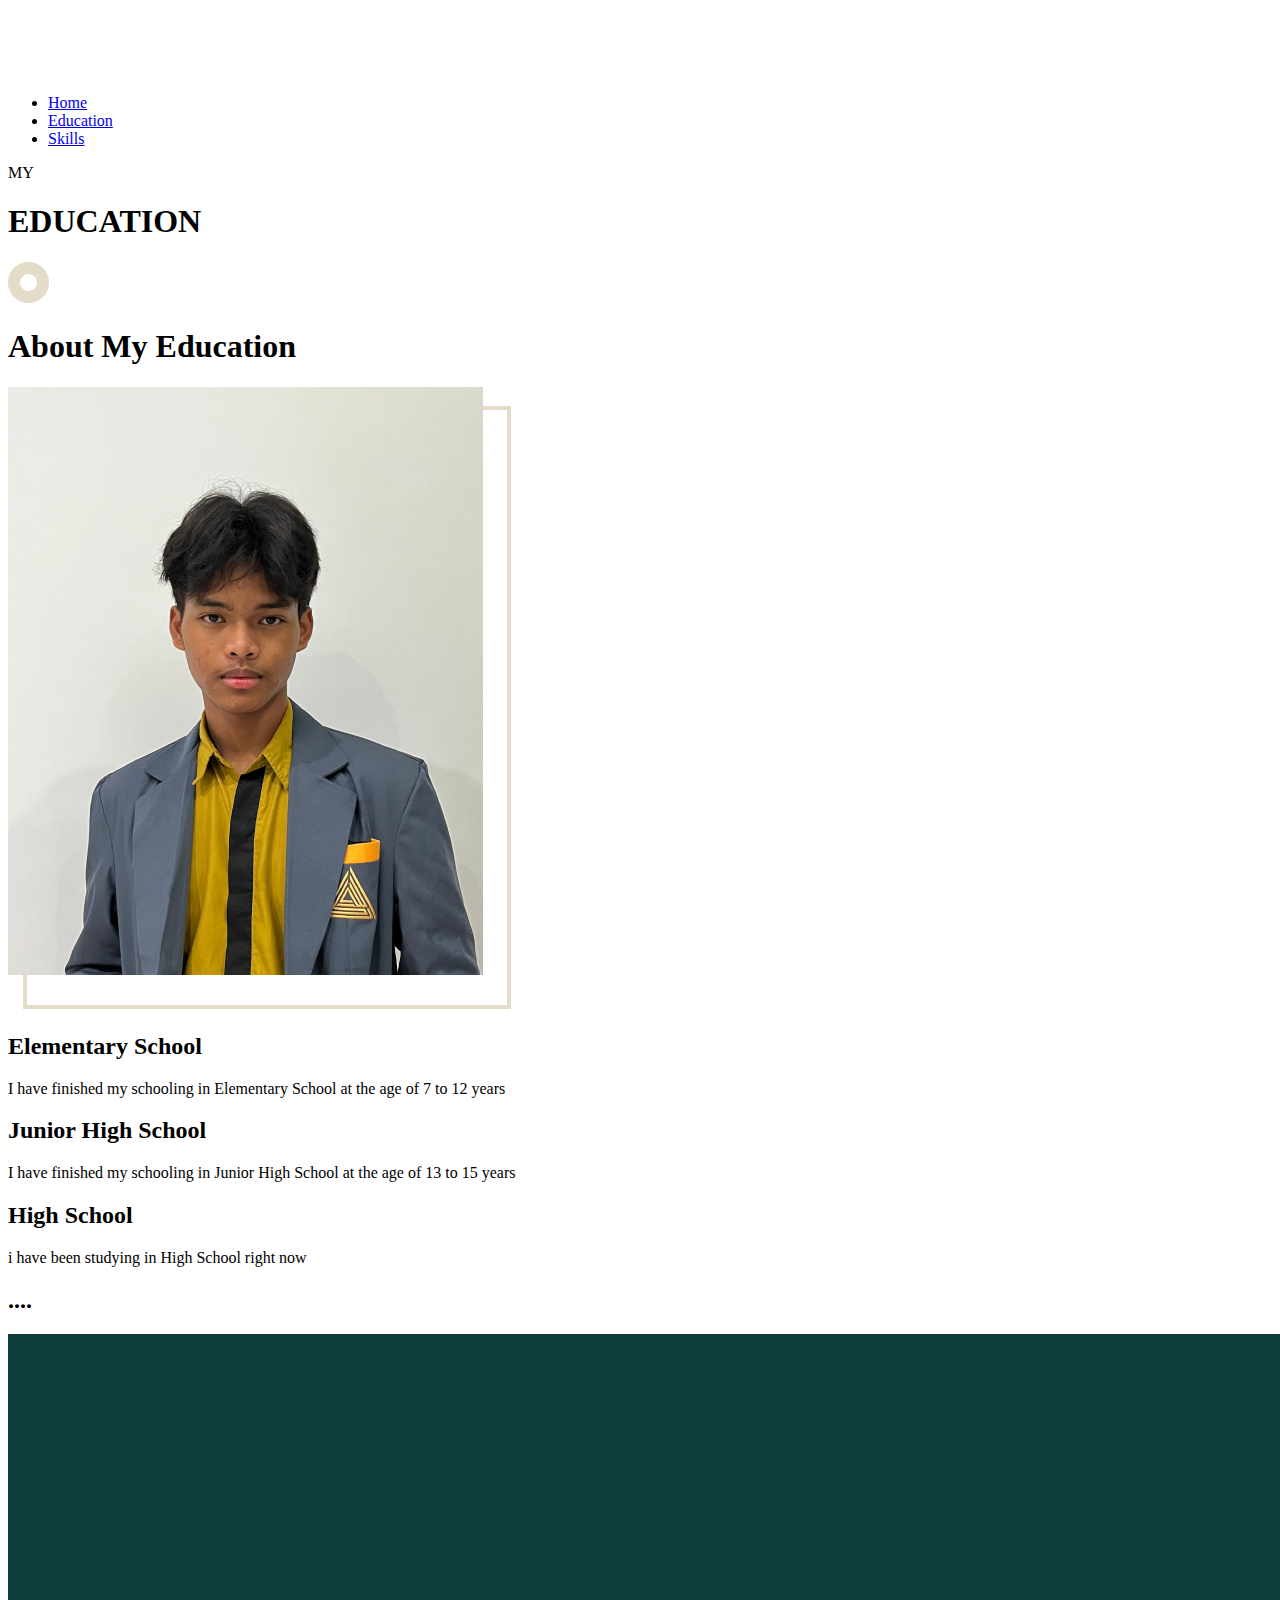
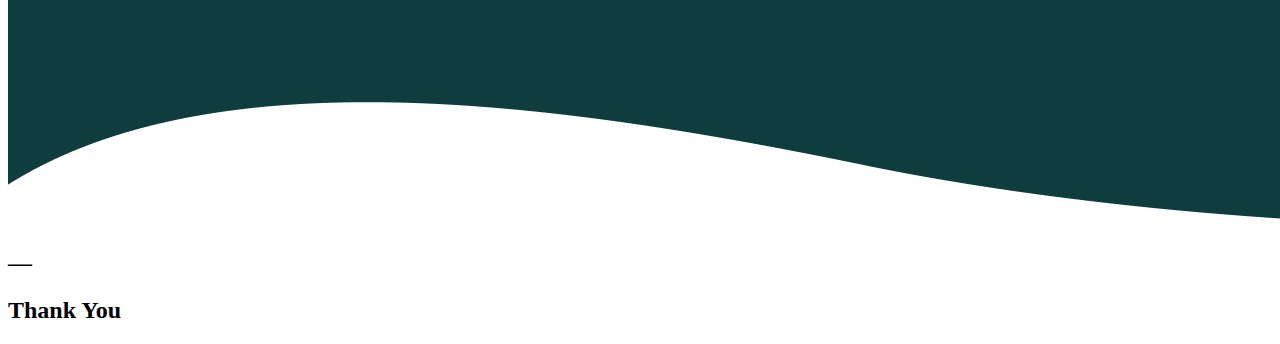
==== edu/index.html @ 7bdc7507 "mehh" ====
<!DOCTYPE html>
<html lang="en">
<head>
    <meta charset="UTF-8">
    <meta name="viewport" content="width=device-width, initial-scale=1.0">
    <link rel="stylesheet" href="https://zulldevv.github.io/ave/dist/css/ave.css">
    <link rel="stylesheet" href="https://zulldevv.github.io/ave/dist/css/ave-utilities-all.css">
    <link rel="stylesheet" href="../css/custom.css">
    <link rel="stylesheet" href="../css/education.css">
    <link rel="icon" type="image/x-icon" href="../assets/FAQI.png">
    <title>My Education</title>
</head>
<body>
    <!-- !== NAVBAR == -->
    <div class="navbar d-flex m-auto p-0 justify-content-around position-fixed">
        <div class="logo">
            <img src="../assets/FA QI.png" alt="Faqih">
        </div>
        <ul class="navigasi p-0 m-0">
            <li><a href="../">Home</a></li>
            <li><a href="#">Education</a></li>
            <li><a href="../skill/">Skills</a></li>
        </ul>
    </div>

    <!-- ?== HEADER == -->
    <div class="header">
        <div class="container d-flex flex-column align-items-center justify-content-center p-0 m-0">
            <p class="fw-bold fs-5 lh-1 p-0 m-0 text-light d-flex align-items-start w-55">MY</p>
            <h1 class="fw-bold fs-15 lh-1 p-0 m-0 w-55">EDUCATION</h1>
        </div>
    </div>

    <!-- *== MAIN == -->
    <div class="main bg-primary">
        <div class="container p-0">
            <div class="tittle d-flex flex-column align-items-center pt-10">
                <img src="../assets/Ellipse 1.png" alt="">
                <h1 class="fw-bold text-secondary mt-4">About My Education</h1>
            </div>
            <div class="fill row w-100 mt-8 d-flex align-items-center justify-content-around">
                <div class="img d-flex justify-content-center mb-5 col-12 col-lg-4 col-md-10 col-sm-12">
                    <img src="../assets/line-group.png" class="" alt="">
                    <div class="line"></div>
                </div>
                <div class="education d-flex flex-column mb-5 col-12 col-lg-8 col-md-10 col-sm-12">
                    <div class="container p-0 m-0 d-flex justify-content-evenly mb-5">
                        <div class="elementary-school w-40">
                            <h2 class="fw-bold text-secondary fs-3">Elementary School</h2>
                            <p class="fw-normal text-light m-0">I have finished my schooling in Elementary School at the age of 7 to 12 years</p>
                        </div>
                        <div class="juniorhigh-school w-40">
                            <h2 class="fw-bold text-secondary fs-3">Junior High School</h2>
                            <p class="fw-normal text-light m-0">I have finished my schooling in Junior High School at the age of 13 to 15 years</p>
                        </div>
                    </div>
                    <div class="container p-0 m-0 d-flex justify-content-evenly">
                        <div class="high-school w-40">
                            <h2 class="fw-bold text-secondary fs-3">High School</h2>
                            <p class="fw-normal text-light m-0">i have been studying in High School right now</p>
                        </div>
                        <div class="dot w-40 d-flex justify-content-center align-items-center">
                            <h2 class="fw-normal text-secondary fs-3">....</h2>
                        </div>
                    </div>
                </div>
            </div>
        </div>
    </div>
    <div class="bg bg-dark d-flex flex-column align-items-center">
        <img src="../assets/shape.png" class="w-100" alt="">
        <h2 class="text-secondary pt-15">—</h2>
        <h2 class="text-secondary fw-bold">Thank You</h2>
    </div>

    <script src="https://izzulaverroes.github.io/ave/avecdn.js"></script>
</body>
</html>
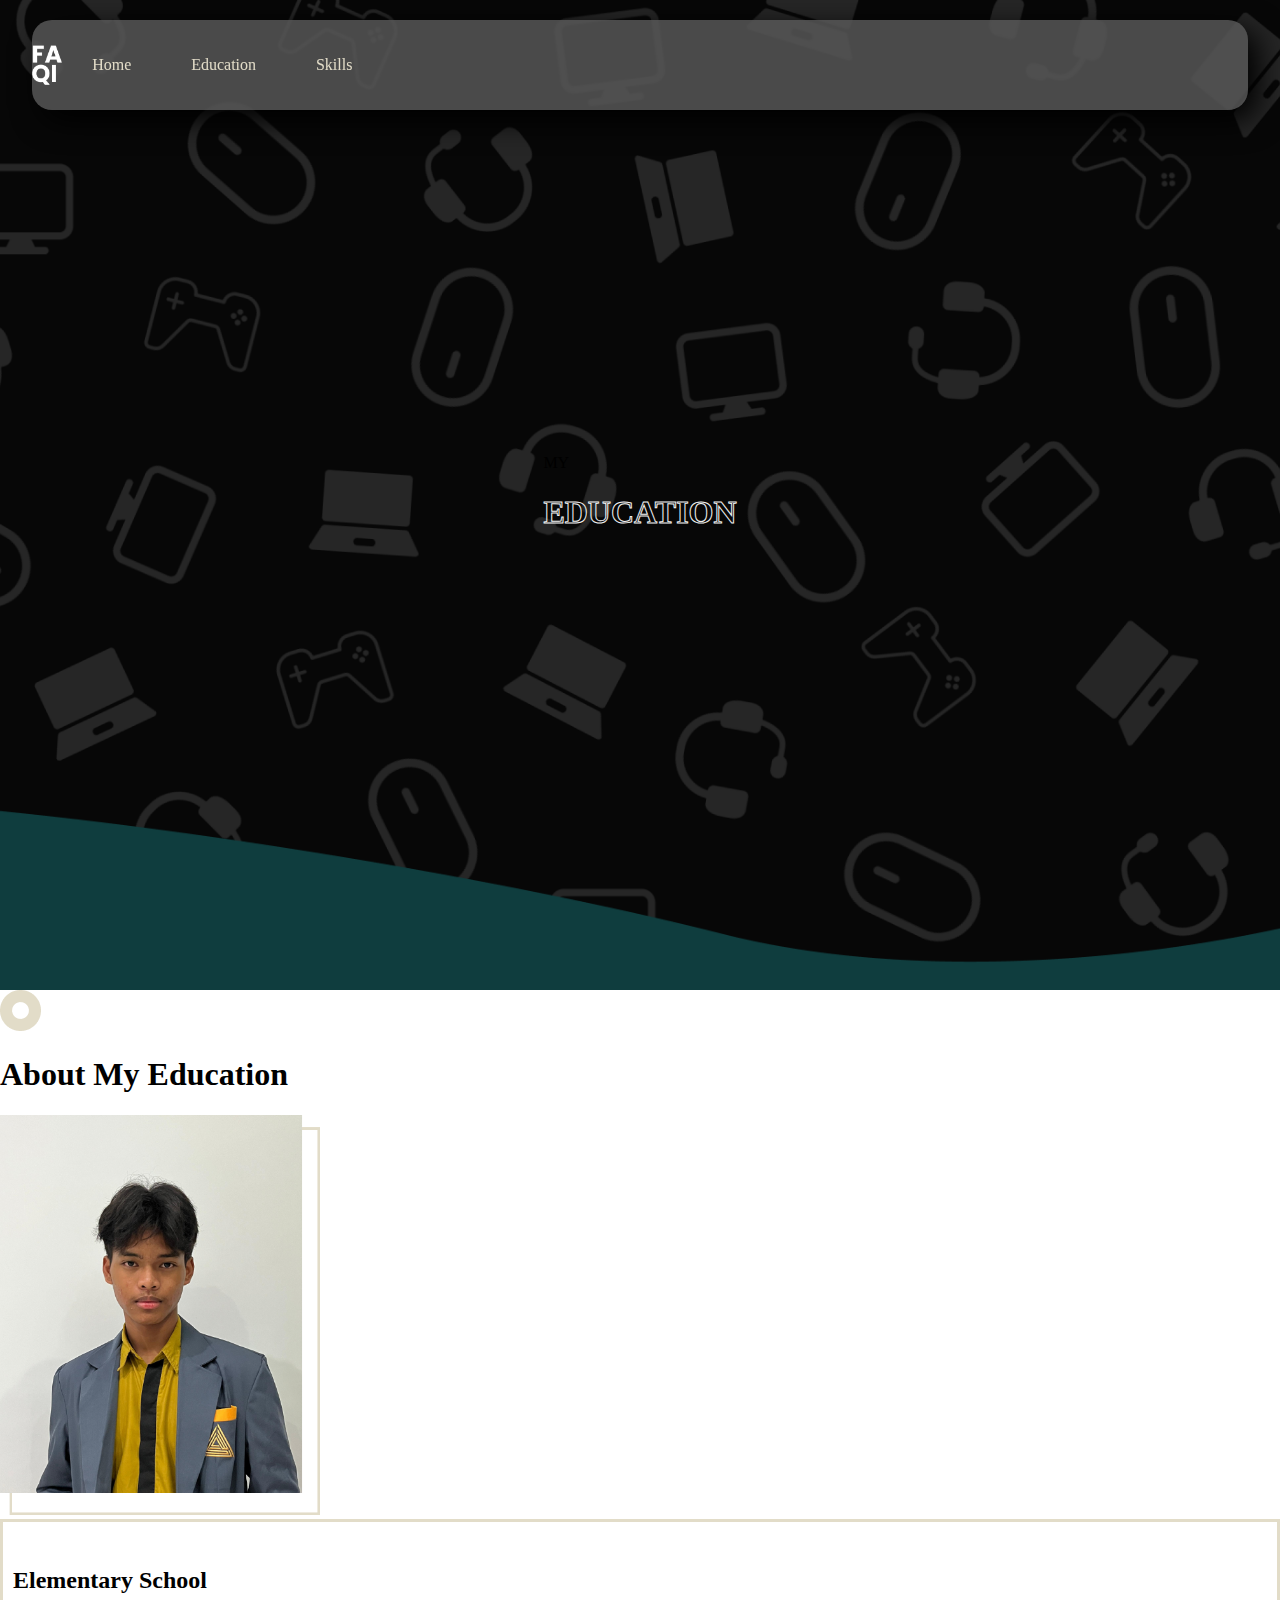
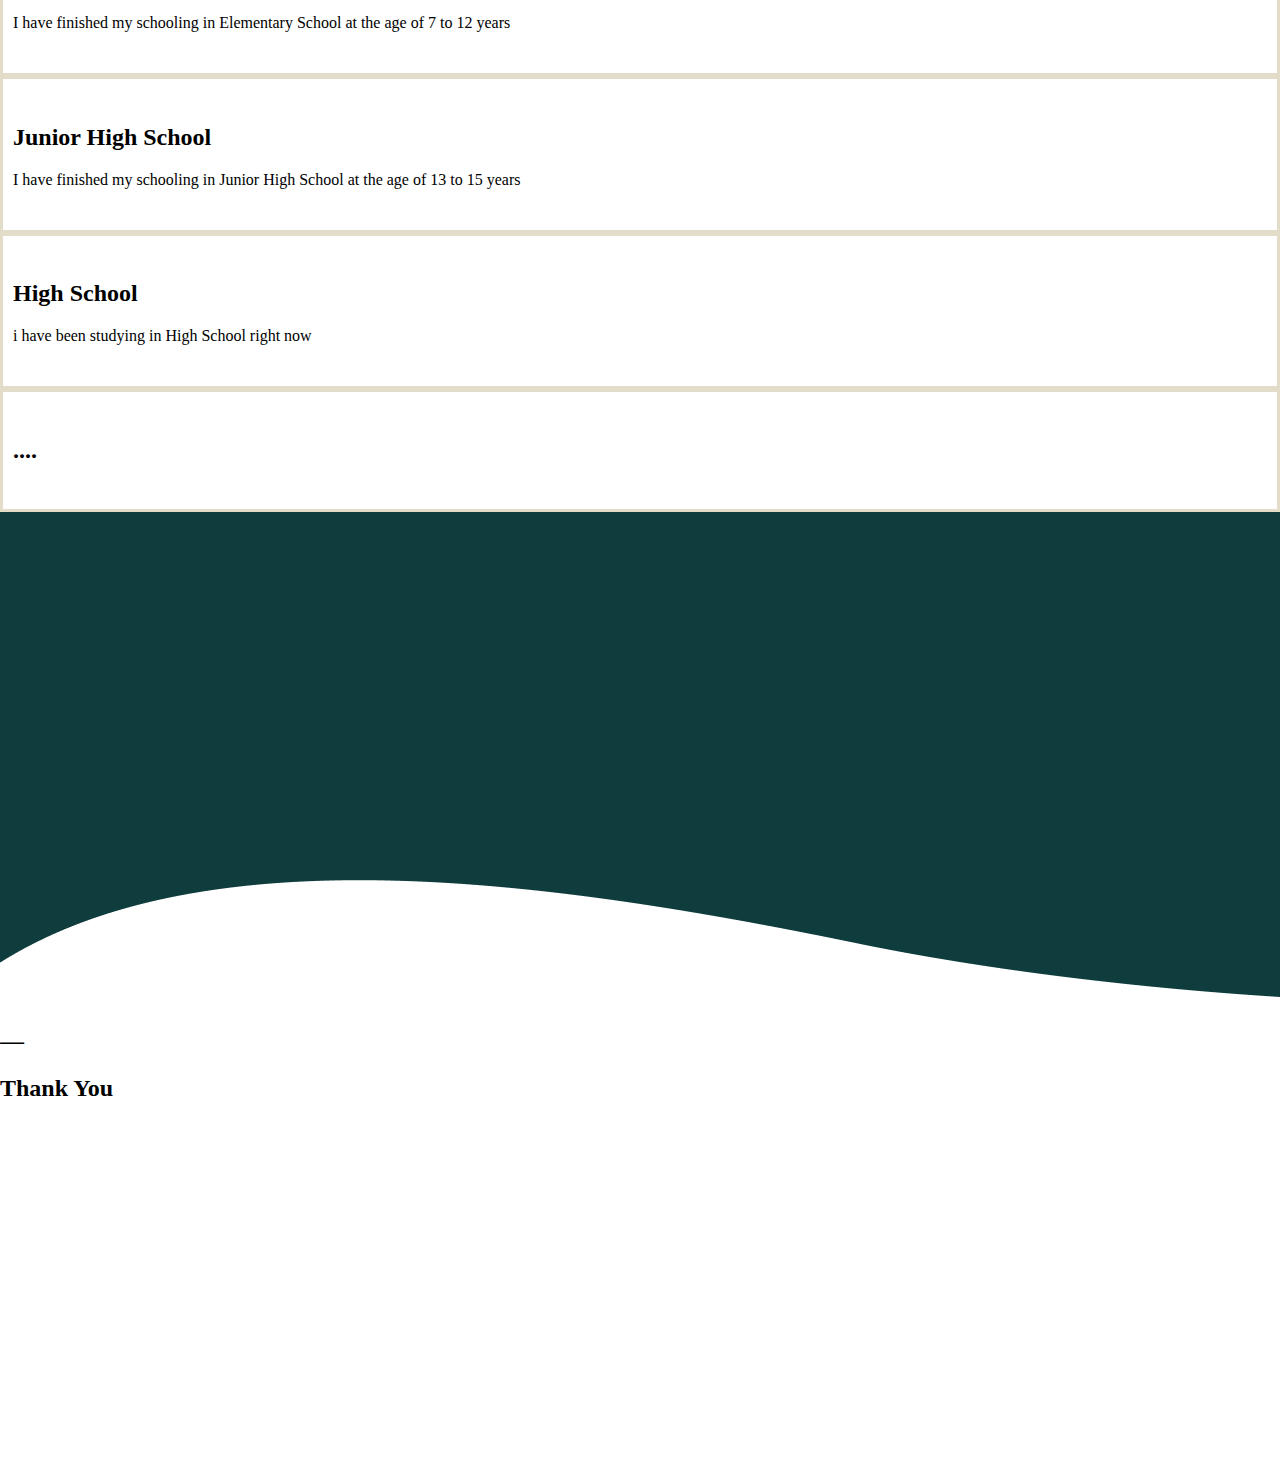
==== commit 416c8dd9: "revisi" ====
--- a/edu/index.html
+++ b/edu/index.html
@@ -3,18 +3,18 @@
 <head>
     <meta charset="UTF-8">
     <meta name="viewport" content="width=device-width, initial-scale=1.0">
-    <link rel="stylesheet" href="https://zulldevv.github.io/ave/dist/css/ave.css">
-    <link rel="stylesheet" href="https://zulldevv.github.io/ave/dist/css/ave-utilities-all.css">
+    <link rel="stylesheet" href="https://kenndeclouv.github.io/ave/dist/css/ave.css">
+    <link rel="stylesheet" href="https://kenndeclouv.github.io/ave/dist/css/ave-utilities-all.css">
     <link rel="stylesheet" href="../css/custom.css">
     <link rel="stylesheet" href="../css/education.css">
-    <link rel="icon" type="image/x-icon" href="../assets/FAQI.png">
+    <link rel="icon" type="image/x-icon" href="../asset/FAQI.png">
     <title>My Education</title>
 </head>
 <body>
     <!-- !== NAVBAR == -->
     <div class="navbar d-flex m-auto p-0 justify-content-around position-fixed">
         <div class="logo">
-            <img src="../assets/FA QI.png" alt="Faqih">
+            <img src="../asset/FA QI.png" alt="Faqih">
         </div>
         <ul class="navigasi p-0 m-0">
             <li><a href="../">Home</a></li>
@@ -35,12 +35,12 @@
     <div class="main bg-primary">
         <div class="container p-0">
             <div class="tittle d-flex flex-column align-items-center pt-10">
-                <img src="../assets/Ellipse 1.png" alt="">
+                <img src="../asset/Ellipse 1.png" alt="">
                 <h1 class="fw-bold text-secondary mt-4">About My Education</h1>
             </div>
             <div class="fill row w-100 mt-8 d-flex align-items-center justify-content-around">
                 <div class="img d-flex justify-content-center mb-5 col-12 col-lg-4 col-md-10 col-sm-12">
-                    <img src="../assets/line-group.png" class="" alt="">
+                    <img src="../asset/line-group.png" class="" alt="">
                     <div class="line"></div>
                 </div>
                 <div class="education d-flex flex-column mb-5 col-12 col-lg-8 col-md-10 col-sm-12">
@@ -68,7 +68,7 @@
         </div>
     </div>
     <div class="bg bg-dark d-flex flex-column align-items-center">
-        <img src="../assets/shape.png" class="w-100" alt="">
+        <img src="../asset/shape.png" class="w-100" alt="">
         <h2 class="text-secondary pt-15">—</h2>
         <h2 class="text-secondary fw-bold">Thank You</h2>
     </div>
--- a/css/education.css
+++ b/css/education.css
@@ -0,0 +1,109 @@
+body {
+  margin: 0;
+  padding: 0;
+  overflow-x: hidden;
+}
+
+.navbar {
+  margin: auto;
+  padding: 0;
+  top: 20px;
+  left: 0;
+  right: 0;
+  width: 95%;
+  border-radius: 20px;
+  height: 10vh;
+  display: flex;
+  align-items: center;
+  list-style: none;
+  position: fixed;
+  z-index: 10000;
+  background-color: rgba(85, 85, 85, 0.8705882353);
+  box-shadow: 10px 10px 30px black;
+}
+.navbar ul {
+  display: flex;
+  justify-content: space-around;
+  width: 20em;
+  padding: 0;
+  margin: 0;
+}
+.navbar ul li {
+  position: relative;
+  display: inline-block;
+}
+.navbar ul li a {
+  color: #E2DCC8;
+  text-decoration: none;
+  font-size: 1em;
+}
+.navbar ul li a:hover {
+  cursor: pointer;
+  color: #f1f1f1;
+  transition: 0.3s;
+}
+.navbar ul li a:after {
+  content: "";
+  position: absolute;
+  width: 100%;
+  height: 2px;
+  background-color: #f1f1f1;
+  left: 0;
+  bottom: 0;
+  transform: scale(0, 1);
+  transition: all 0.3s;
+}
+.navbar ul li a:hover:after {
+  transform: scale(1, 1);
+}
+.navbar .logo {
+  display: flex;
+  align-items: center;
+  justify-content: center;
+}
+.navbar .logo img {
+  width: auto;
+  height: 2.5em;
+}
+
+.header {
+  display: flex;
+  align-items: center;
+  justify-content: center;
+  background-image: url(../asset/patern.png);
+  background-position: center;
+  background-size: cover;
+  height: 110vh;
+}
+.header h1 {
+  -webkit-text-stroke: 1px #f1f1f1;
+  color: transparent;
+}
+
+.main .container {
+  width: 100%;
+}
+.main .container .fill .img img {
+  height: 25em;
+  width: 20em;
+}
+.main .container .fill .education .container .elementary-school {
+  border: 3px solid #E2DCC8;
+  padding: 25px 10px;
+}
+.main .container .fill .education .container .juniorhigh-school {
+  border: 3px solid #E2DCC8;
+  padding: 25px 10px;
+}
+.main .container .fill .education .container .high-school {
+  border: 3px solid #E2DCC8;
+  padding: 25px 10px;
+}
+.main .container .fill .education .container .dot {
+  border: 3px solid #E2DCC8;
+  padding: 25px 10px;
+}
+
+.bg {
+  height: 105vh;
+}/*# sourceMappingURL=education.css.map */